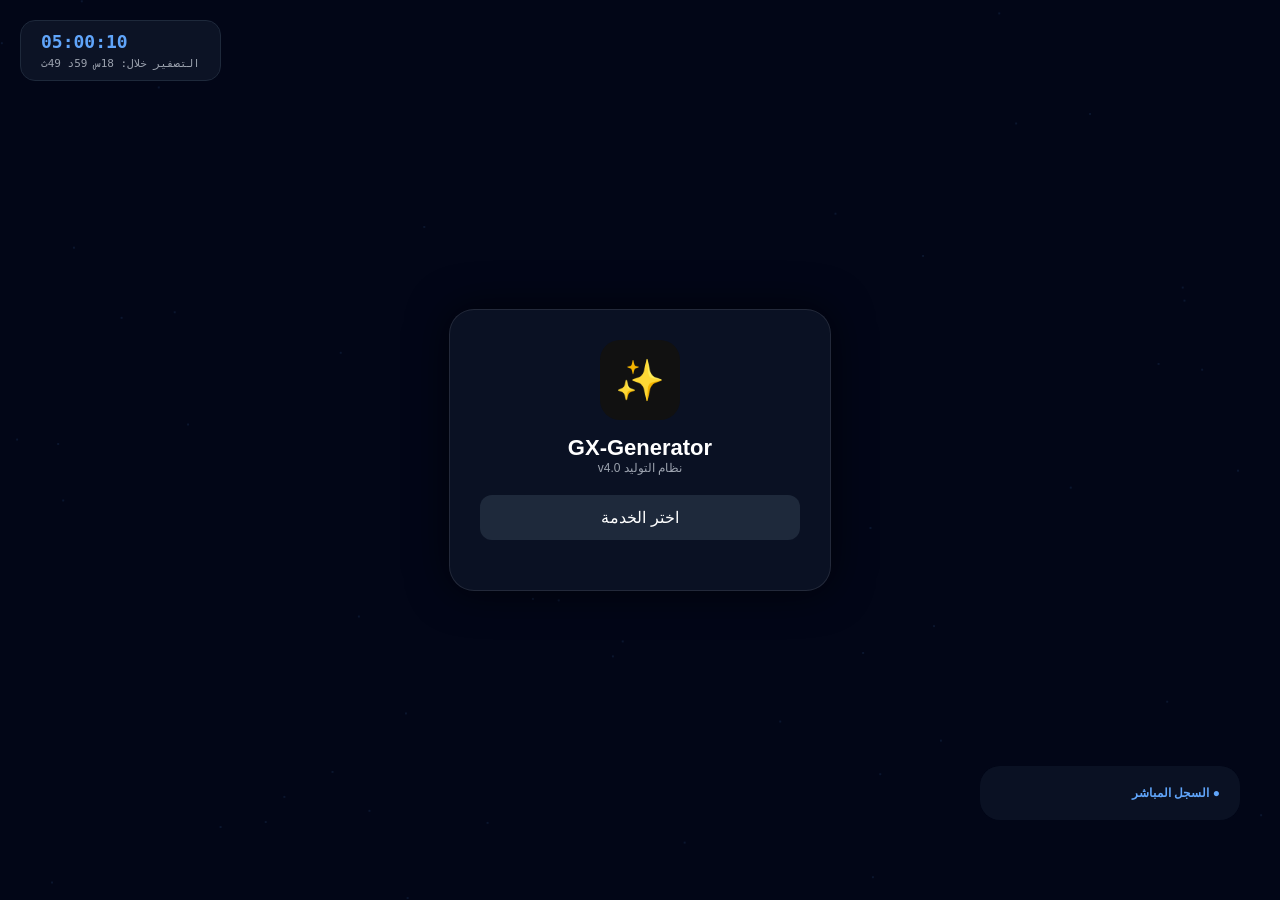
==== index.html @ bfc98afa "Add files via upload" ====
<!DOCTYPE html>
<html lang="ar" dir="rtl">
<head>
<meta charset="UTF-8">
<title>GX-Generator | الرئيسية</title>
<style>
  body{ background:#020617; font-family: Arial, sans-serif; color:white; margin:0; overflow:hidden; display:flex; align-items:center; justify-content:center; height:100vh; position:relative; }
  #bg{ position:fixed; top:0; left:0; width:100%; height:100%; z-index:-1; }
  
  .clock-container { position: absolute; top: 20px; left: 20px; background: rgba(15,23,42,0.8); padding: 10px 20px; border-radius: 15px; border: 1px solid #1e293b; text-align: left; z-index: 10; font-family: monospace; }
  #liveClock { font-size: 18px; color: #60a5fa; font-weight: bold; }
  #resetTimer { font-size: 11px; color: #9ca3af; margin-top: 5px; }

  .card{ width:320px; background:rgba(15,23,42,0.7); backdrop-filter:blur(15px); border-radius:25px; padding:30px; text-align:center; box-shadow:0 0 40px rgba(0,0,0,0.6); z-index:1; border: 1px solid rgba(255,255,255,0.1); }
  .logo{ width:80px; height:80px; background:#111; border-radius:20px; display:flex; align-items:center; justify-content:center; margin:auto; font-size:40px; }
  .title{ font-size:22px; margin-top:15px; font-weight:bold; }
  .subtitle{ font-size:12px; color:#9ca3af; margin-bottom:20px; }
  
  .select{ background:#1e293b; padding:12px; border-radius:12px; margin-bottom:20px; cursor:pointer; transition:0.3s; border: 1px solid transparent; }
  .select:hover{ background:#374151; border-color: #60a5fa; }
  
  .grid{ display:none; grid-template-columns:repeat(4,1fr); gap:10px; margin-top:10px; }
  .grid.show{ display:grid; }
  
  .service{ background:#0f172a; padding:10px; border-radius:10px; cursor:pointer; transition:0.3s; display:flex; flex-direction:column; align-items:center; position: relative; }
  .service img{ width:32px; height:32px; object-fit: contain; }
  .service:hover{ transform:scale(1.1); background:#1e293b; box-shadow:0 0 15px #60a5fa; }
  
  .remaining{ font-size:9px; color:#60a5fa; margin-top:4px; font-weight: bold; }
  .loader{ border:3px solid #1e293b; border-top:3px solid #60a5fa; border-radius:50%; width:16px; height:16px; animation: spin 0.8s linear infinite; margin-top:5px; }
  @keyframes spin{ 100% {transform: rotate(360deg);} }

  .activity{ position:absolute; right:40px; bottom:80px; background:rgba(15,23,42,0.7); backdrop-filter:blur(10px); border-radius:20px; padding:20px; width:220px; z-index:1; }
  .log{ background:#0f172a; padding:8px; border-radius:10px; margin-bottom:8px; font-size:11px; opacity:0; transform:translateX(20px); transition:0.4s; text-align: right; }
  .log.show{ opacity:1; transform:translateX(0); }
  
  #claimBtn { display: none; width: 100%; background: linear-gradient(90deg, #10b981, #059669); color: white; border: none; padding: 12px; border-radius: 12px; cursor: pointer; font-weight: bold; margin-top: 15px; transition: 0.3s; }
</style>
</head>
<body>

<div class="clock-container">
    <div id="liveClock">00:00:00</div>
    <div id="resetTimer">التصفير خلال: --:--:--</div>
</div>

<canvas id="bg"></canvas>

<div class="card">
  <div class="logo">✨</div>
  <div class="title">GX-Generator</div>
  <div class="subtitle">نظام التوليد v4.0</div>
  <div class="select" onclick="toggleServices()">اختر الخدمة</div>
  <div class="grid" id="services">
    <div class="service" data-name="Netflix" onclick="useService(this)"><img src="pic/icons-netflix.png"></div>
    <div class="service" data-name="Spotify" onclick="useService(this)"><img src="pic/icons-spotify.png"></div>
    <div class="service" data-name="Steam" onclick="useService(this)"><img src="pic/icons-steam.png"></div>
    <div class="service" data-name="Xbox" onclick="useService(this)"><img src="pic/icons-Xbox.png"></div>
    <div class="service" data-name="Roblox" onclick="useService(this)"><img src="pic/icons-roblox.png"></div>
    <div class="service" data-name="Minecraft" onclick="useService(this)"><img src="pic/icons-minecraft.png"></div>
    <div class="service" data-name="Epic" onclick="useService(this)"><img src="pic/icons-Epic.png"></div>
    <div class="service" data-name="Amazon" onclick="useService(this)"><img src="pic/icons-Amazon.png"></div>
    <div class="service" data-name="Crunchyroll" onclick="useService(this)"><img src="pic/icons-Crunchyroll.png"></div>
    <div class="service" data-name="fortnite" onclick="useService(this)"><img src="pic/icons-fortnite.png"></div>
    <div class="service" data-name="hotmail" onclick="useService(this)"><img src="pic/icons-hotmail.png"></div>
    <div class="service" data-name="Random" onclick="useService(this)"><img src="pic/icons-random.png"></div>
  </div>
</div>

<div class="activity">
  <h4 style="margin:0; font-size:12px; color:#60a5fa;">● السجل المباشر</h4>
  <div id="logContainer"></div>
  <button id="claimBtn" onclick="window.location.href='task.html'">🎁 استلام الحسابات (CLAIM)</button>
</div>

<script>
const DAILY_LIMIT = 2;

function updateClock() {
    const now = new Date();
    document.getElementById('liveClock').innerText = now.toLocaleTimeString('en-GB');
    const midnight = new Date(now.getFullYear(), now.getMonth(), now.getDate() + 1, 0, 0, 0);
    const diff = midnight - now;
    const h = Math.floor(diff / 3600000);
    const m = Math.floor((diff % 3600000) / 60000);
    const s = Math.floor((diff % 60000) / 1000);
    document.getElementById('resetTimer').innerText = `التصفير خلال: ${h}س ${m}د ${s}ث`;
}
setInterval(updateClock, 1000);

function useService(el) {
    const name = el.dataset.name;
    const now = new Date();
    const startOfToday = new Date(now.getFullYear(), now.getMonth(), now.getDate()).getTime();
    
    let usage = JSON.parse(localStorage.getItem('gx_usage') || '{}');

    // تصفير الجلسة في يوم جديد
    if (!usage.timestamp || usage.timestamp < startOfToday) {
        usage = { timestamp: now.getTime(), count: 0, services: [] };
    }

    if (usage.count >= DAILY_LIMIT) {
        alert("⚠️ وصلت للحد اليومي! سيتم التصفير تلقائياً عند منتصف الليل.");
        return;
    }

    const loader = document.createElement('div');
    loader.className = 'loader';
    el.appendChild(loader);

    setTimeout(() => {
        loader.remove();
        usage.count++;
        usage.services.push(name);
        usage.timestamp = now.getTime();
        localStorage.setItem('gx_usage', JSON.stringify(usage));
        addLog(`تم تجهيز ${name}..`);
        updateUI();
        document.getElementById('claimBtn').style.display = 'block';
    }, 1000);
}

function updateUI() {
    const now = new Date();
    const startOfToday = new Date(now.getFullYear(), now.getMonth(), now.getDate()).getTime();
    let usage = JSON.parse(localStorage.getItem('gx_usage') || '{}');
    let currentCount = (!usage.timestamp || usage.timestamp < startOfToday) ? 0 : (usage.count || 0);
    const rem = DAILY_LIMIT - currentCount;

    document.querySelectorAll('.service').forEach(el => {
        el.querySelector('.remaining')?.remove();
        const s = document.createElement('span'); s.className='remaining';
        s.innerText = rem > 0 ? `${rem} متبقي` : `مغلق`;
        el.appendChild(s);
    });
}

function toggleServices(){ document.getElementById("services").classList.toggle("show"); }
function addLog(t){
    const c = document.getElementById('logContainer');
    const l = document.createElement('div'); l.className='log'; l.innerText=t;
    c.prepend(l); setTimeout(()=>l.classList.add('show'), 50);
    if(c.children.length > 4) c.lastChild.remove();
}


// خلفية بسيطة
const canvas = document.getElementById('bg');
const ctx = canvas.getContext('2d');
window.onresize = () => { canvas.width = window.innerWidth; canvas.height = window.innerHeight; };
window.onresize();
function anim(){
    ctx.clearRect(0,0,canvas.width,canvas.height);
    ctx.fillStyle="rgba(96,165,250,0.1)";
    for(let i=0; i<50; i++) ctx.fillRect(Math.random()*canvas.width, Math.random()*canvas.height, 2, 2);
    requestAnimationFrame(anim);
}
anim(); updateUI();
</script>
</body>
</html>
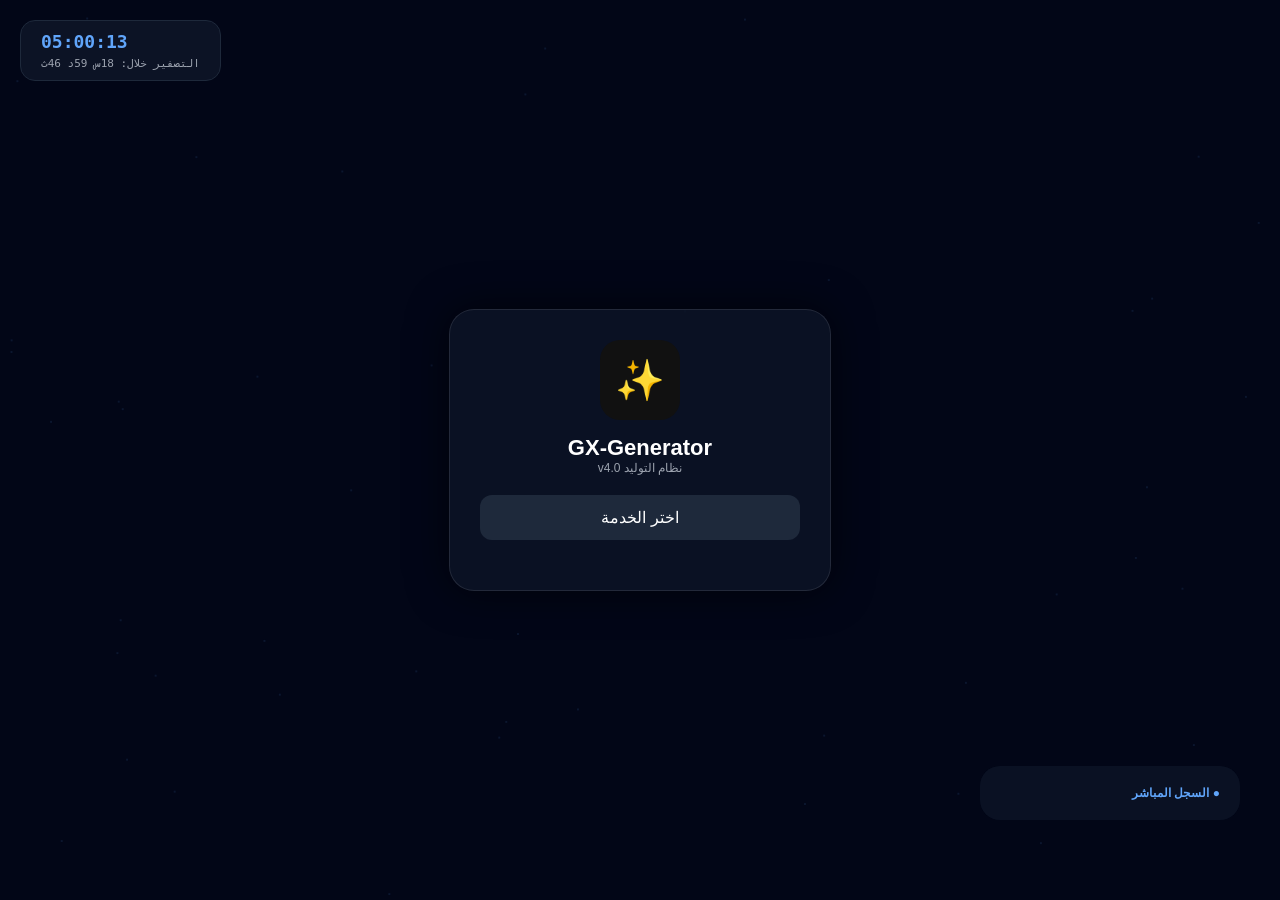
==== commit a87430be: "Update index.html" ====
--- a/index.html
+++ b/index.html
@@ -54,12 +54,12 @@
   <div class="grid" id="services">
     <div class="service" data-name="Netflix" onclick="useService(this)"><img src="pic/icons-netflix.png"></div>
     <div class="service" data-name="Spotify" onclick="useService(this)"><img src="pic/icons-spotify.png"></div>
-    <div class="service" data-name="Steam" onclick="useService(this)"><img src="pic/icons-steam.png"></div>
+    <div class="service" data-name="Steam" onclick="useService(this)"><img src="pic/icons-Steam.png"></div>
     <div class="service" data-name="Xbox" onclick="useService(this)"><img src="pic/icons-Xbox.png"></div>
     <div class="service" data-name="Roblox" onclick="useService(this)"><img src="pic/icons-roblox.png"></div>
     <div class="service" data-name="Minecraft" onclick="useService(this)"><img src="pic/icons-minecraft.png"></div>
-    <div class="service" data-name="Epic" onclick="useService(this)"><img src="pic/icons-Epic.png"></div>
-    <div class="service" data-name="Amazon" onclick="useService(this)"><img src="pic/icons-Amazon.png"></div>
+    <div class="service" data-name="Epic" onclick="useService(this)"><img src="pic/icons-epic.png"></div>
+    <div class="service" data-name="Amazon" onclick="useService(this)"><img src="pic/icons-amazon.png"></div>
     <div class="service" data-name="Crunchyroll" onclick="useService(this)"><img src="pic/icons-Crunchyroll.png"></div>
     <div class="service" data-name="fortnite" onclick="useService(this)"><img src="pic/icons-fortnite.png"></div>
     <div class="service" data-name="hotmail" onclick="useService(this)"><img src="pic/icons-hotmail.png"></div>
@@ -159,4 +159,5 @@
 anim(); updateUI();
 </script>
 </body>
-</html>+
+</html>
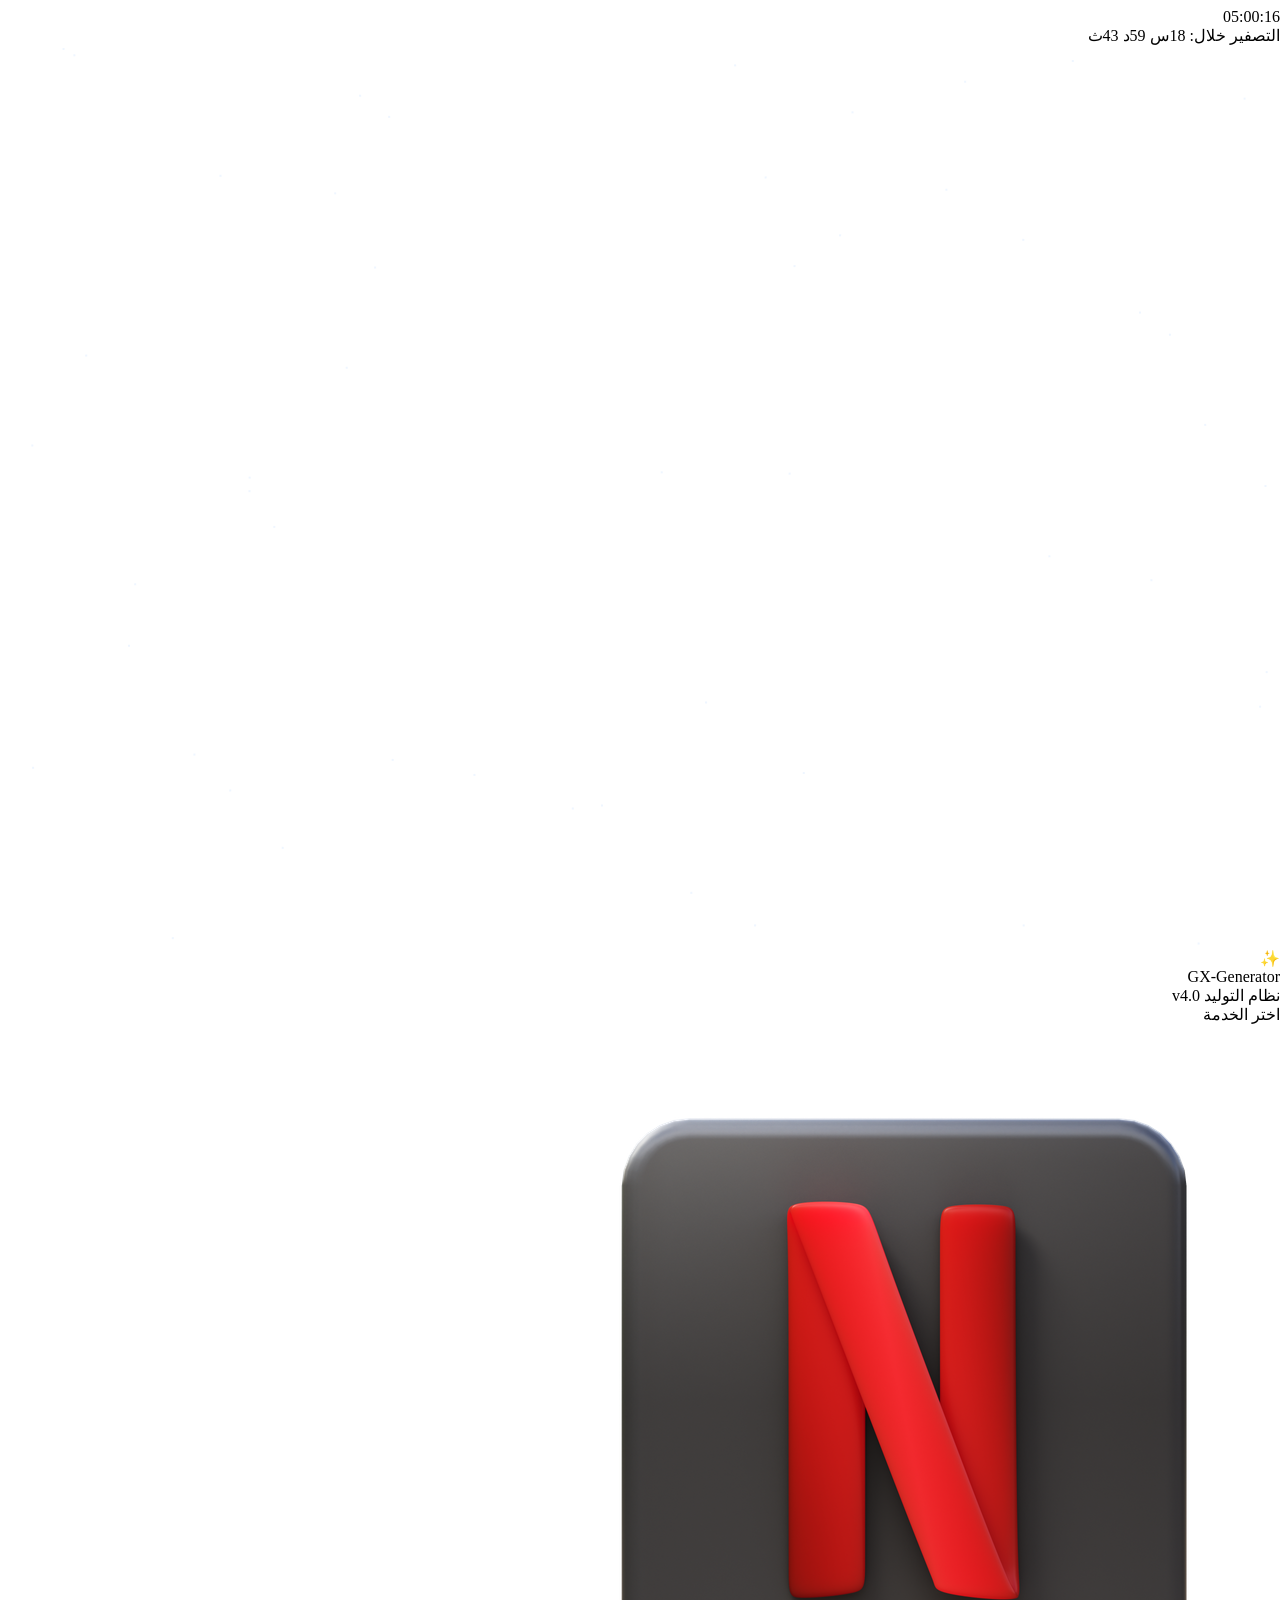
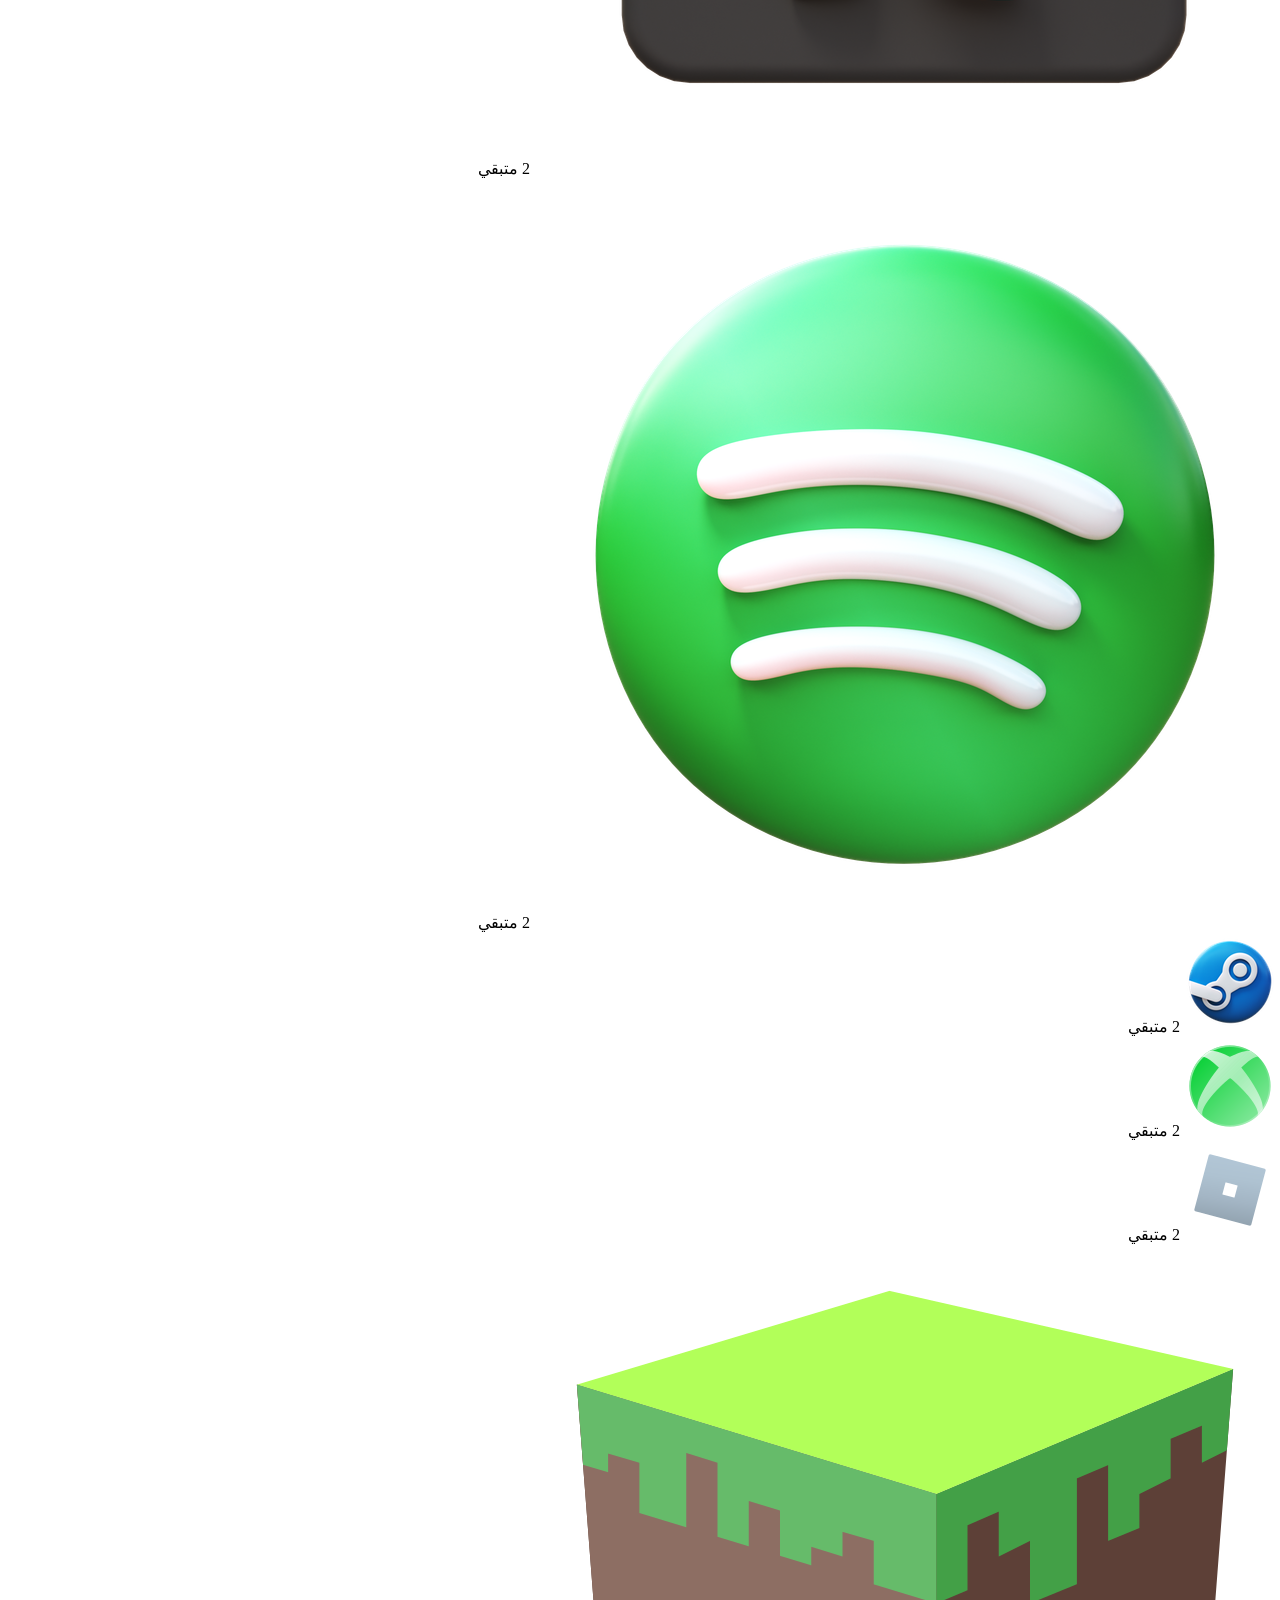
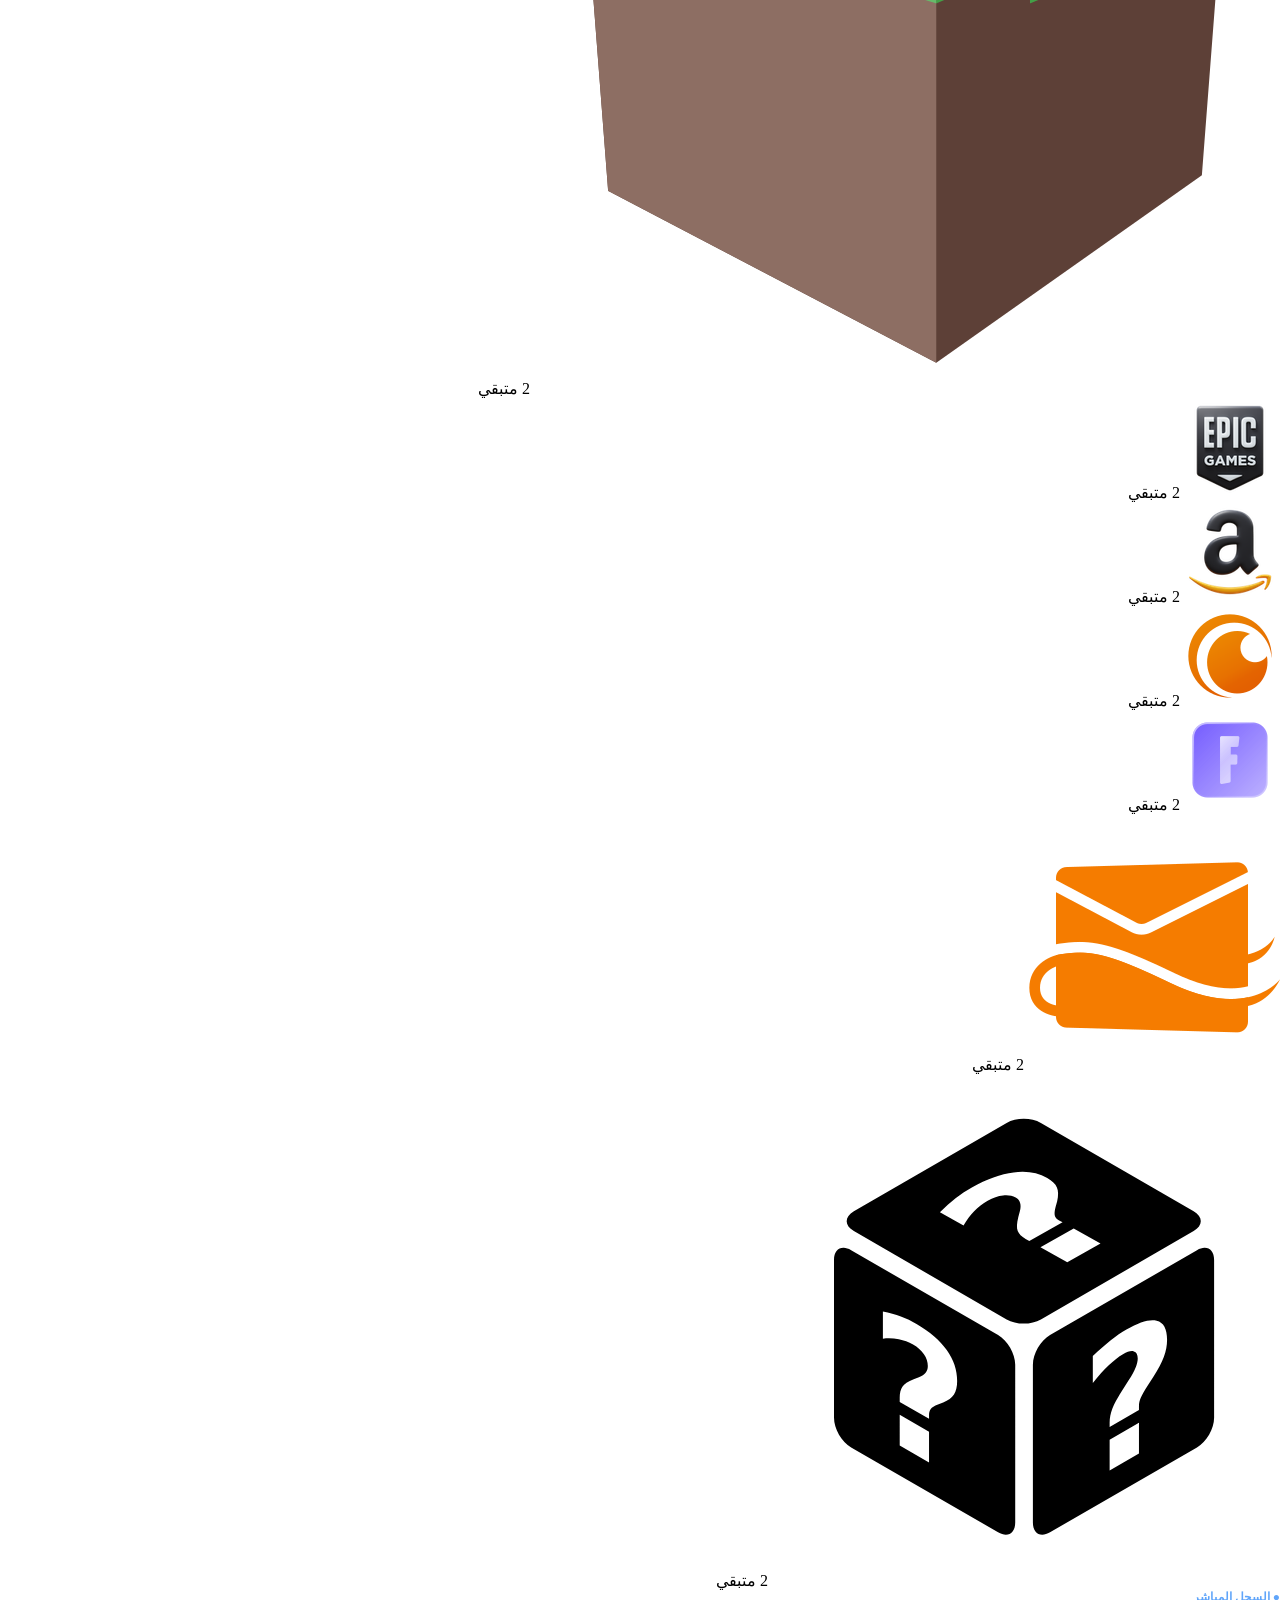
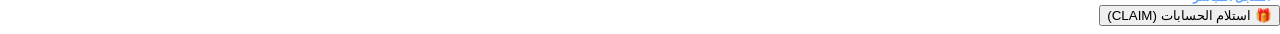
==== commit d317a88b: "Update index.html" ====
--- a/index.html
+++ b/index.html
@@ -3,39 +3,7 @@
 <head>
 <meta charset="UTF-8">
 <title>GX-Generator | الرئيسية</title>
-<style>
-  body{ background:#020617; font-family: Arial, sans-serif; color:white; margin:0; overflow:hidden; display:flex; align-items:center; justify-content:center; height:100vh; position:relative; }
-  #bg{ position:fixed; top:0; left:0; width:100%; height:100%; z-index:-1; }
-  
-  .clock-container { position: absolute; top: 20px; left: 20px; background: rgba(15,23,42,0.8); padding: 10px 20px; border-radius: 15px; border: 1px solid #1e293b; text-align: left; z-index: 10; font-family: monospace; }
-  #liveClock { font-size: 18px; color: #60a5fa; font-weight: bold; }
-  #resetTimer { font-size: 11px; color: #9ca3af; margin-top: 5px; }
-
-  .card{ width:320px; background:rgba(15,23,42,0.7); backdrop-filter:blur(15px); border-radius:25px; padding:30px; text-align:center; box-shadow:0 0 40px rgba(0,0,0,0.6); z-index:1; border: 1px solid rgba(255,255,255,0.1); }
-  .logo{ width:80px; height:80px; background:#111; border-radius:20px; display:flex; align-items:center; justify-content:center; margin:auto; font-size:40px; }
-  .title{ font-size:22px; margin-top:15px; font-weight:bold; }
-  .subtitle{ font-size:12px; color:#9ca3af; margin-bottom:20px; }
-  
-  .select{ background:#1e293b; padding:12px; border-radius:12px; margin-bottom:20px; cursor:pointer; transition:0.3s; border: 1px solid transparent; }
-  .select:hover{ background:#374151; border-color: #60a5fa; }
-  
-  .grid{ display:none; grid-template-columns:repeat(4,1fr); gap:10px; margin-top:10px; }
-  .grid.show{ display:grid; }
-  
-  .service{ background:#0f172a; padding:10px; border-radius:10px; cursor:pointer; transition:0.3s; display:flex; flex-direction:column; align-items:center; position: relative; }
-  .service img{ width:32px; height:32px; object-fit: contain; }
-  .service:hover{ transform:scale(1.1); background:#1e293b; box-shadow:0 0 15px #60a5fa; }
-  
-  .remaining{ font-size:9px; color:#60a5fa; margin-top:4px; font-weight: bold; }
-  .loader{ border:3px solid #1e293b; border-top:3px solid #60a5fa; border-radius:50%; width:16px; height:16px; animation: spin 0.8s linear infinite; margin-top:5px; }
-  @keyframes spin{ 100% {transform: rotate(360deg);} }
-
-  .activity{ position:absolute; right:40px; bottom:80px; background:rgba(15,23,42,0.7); backdrop-filter:blur(10px); border-radius:20px; padding:20px; width:220px; z-index:1; }
-  .log{ background:#0f172a; padding:8px; border-radius:10px; margin-bottom:8px; font-size:11px; opacity:0; transform:translateX(20px); transition:0.4s; text-align: right; }
-  .log.show{ opacity:1; transform:translateX(0); }
-  
-  #claimBtn { display: none; width: 100%; background: linear-gradient(90deg, #10b981, #059669); color: white; border: none; padding: 12px; border-radius: 12px; cursor: pointer; font-weight: bold; margin-top: 15px; transition: 0.3s; }
-</style>
+<link rel="stylesheet" href="style.css">
 </head>
 <body>
 
@@ -159,5 +127,4 @@
 anim(); updateUI();
 </script>
 </body>
-
 </html>
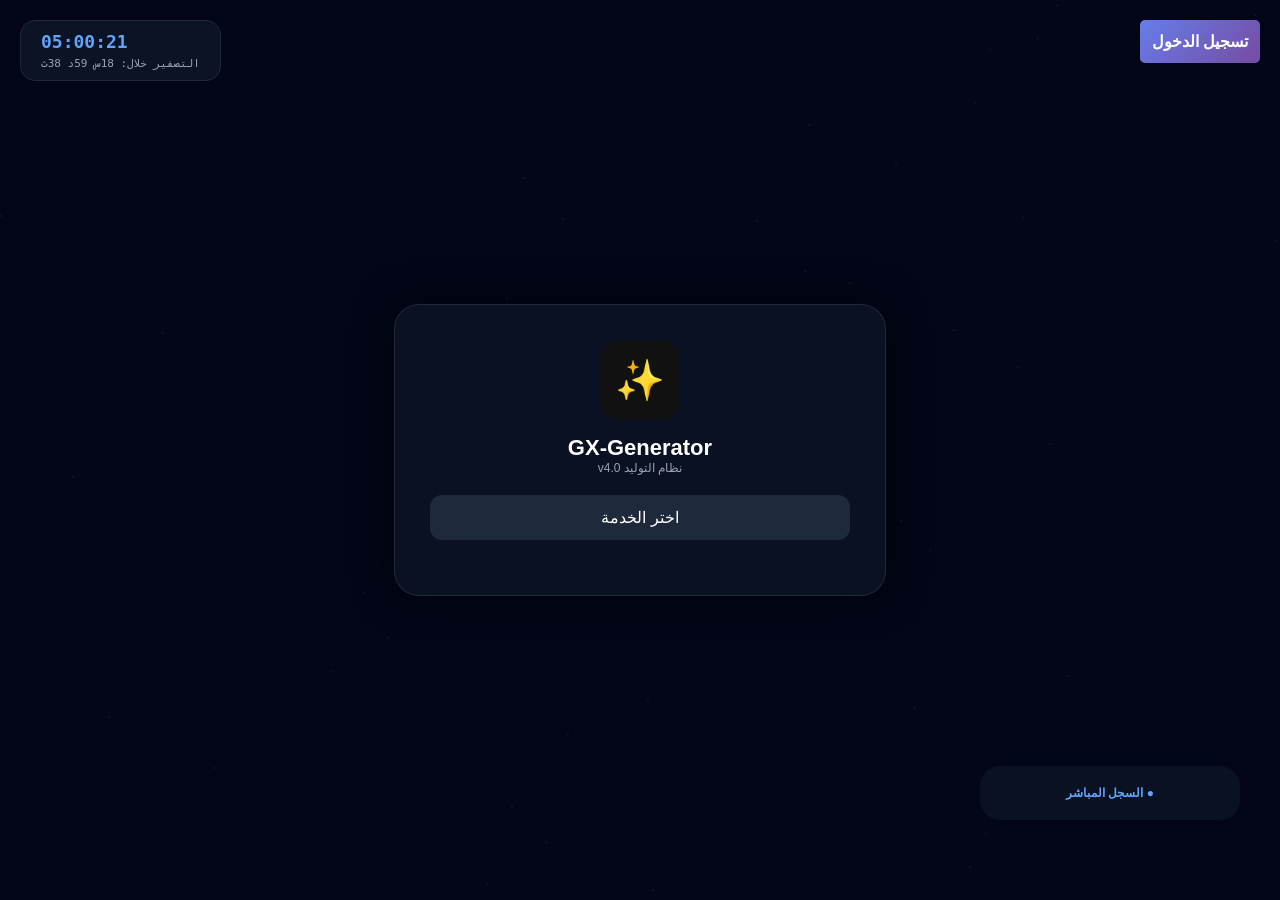
==== commit 1a24a317: "Add files via upload" ====
--- a/index.html
+++ b/index.html
@@ -10,6 +10,9 @@
 <div class="clock-container">
     <div id="liveClock">00:00:00</div>
     <div id="resetTimer">التصفير خلال: --:--:--</div>
+</div>
+<div class="loginBtn">
+    <button id="loginBtn" onclick="window.location.href='login.html'">تسجيل الدخول</button>
 </div>
 
 <canvas id="bg"></canvas>
@@ -127,4 +130,4 @@
 anim(); updateUI();
 </script>
 </body>
-</html>
+</html>
--- a/style.css
+++ b/style.css
@@ -0,0 +1,373 @@
+/* ===== الصفحة العامة ===== */
+body{
+  background:#020617;
+  font-family:Arial, sans-serif;
+  color:white;
+  margin:0;
+  overflow:hidden;
+  display:flex;
+  align-items:center;
+  justify-content:center;
+  height:100vh;
+  position:relative;
+  text-align:center;
+}
+
+/* ===== الخلفية ===== */
+#bg{
+  position:fixed;
+  top:0;
+  left:0;
+  width:100%;
+  height:100%;
+  z-index:-1;
+}
+
+/* ===== الساعة ===== */
+.clock-container{
+  position:absolute;
+  top:20px;
+  left:20px;
+  background:rgba(15,23,42,0.8);
+  padding:10px 20px;
+  border-radius:15px;
+  border:1px solid #1e293b;
+  text-align:left;
+  z-index:10;
+  font-family:monospace;
+}
+
+#liveClock{
+  font-size:18px;
+  color:#60a5fa;
+  font-weight:bold;
+}
+
+#resetTimer{
+  font-size:11px;
+  color:#9ca3af;
+  margin-top:5px;
+}
+
+/* ===== البطاقة ===== */
+.card{
+  width:90%;
+  max-width:420px;
+  background:rgba(15,23,42,0.7);
+  backdrop-filter:blur(15px);
+  border-radius:25px;
+  padding:35px;
+  text-align:center;
+  box-shadow:0 0 40px rgba(0,0,0,0.6);
+  border:1px solid rgba(255,255,255,0.1);
+}
+
+.logo{
+  width:80px;
+  height:80px;
+  background:#111;
+  border-radius:20px;
+  display:flex;
+  align-items:center;
+  justify-content:center;
+  margin:auto;
+  font-size:40px;
+}
+
+.title{
+  font-size:22px;
+  margin-top:15px;
+  font-weight:bold;
+}
+
+.subtitle{
+  font-size:12px;
+  color:#9ca3af;
+  margin-bottom:20px;
+}
+
+/* ===== اختيار الخدمة ===== */
+.select{
+  background:#1e293b;
+  padding:12px;
+  border-radius:12px;
+  margin-bottom:20px;
+  cursor:pointer;
+  transition:0.3s;
+  border:1px solid transparent;
+}
+
+.select:hover{
+  background:#374151;
+  border-color:#60a5fa;
+}
+
+/* ===== شبكة الخدمات ===== */
+.grid{
+  display:none;
+  grid-template-columns:repeat(4,1fr);
+  gap:10px;
+  margin-top:10px;
+}
+
+.grid.show{
+  display:grid;
+}
+
+.service{
+  background:#0f172a;
+  padding:10px;
+  border-radius:10px;
+  cursor:pointer;
+  transition:0.3s;
+  display:flex;
+  flex-direction:column;
+  align-items:center;
+  position:relative;
+}
+
+.service img{
+  width:32px;
+  height:32px;
+  object-fit:contain;
+}
+
+.service:hover{
+  transform:scale(1.1);
+  background:#1e293b;
+  box-shadow:0 0 15px #60a5fa;
+}
+
+.remaining{
+  font-size:9px;
+  color:#60a5fa;
+  margin-top:4px;
+  font-weight:bold;
+}
+
+/* ===== Loader ===== */
+.loader{
+  border:3px solid #1e293b;
+  border-top:3px solid #60a5fa;
+  border-radius:50%;
+  width:16px;
+  height:16px;
+  animation:spin 0.8s linear infinite;
+  margin-top:5px;
+}
+
+@keyframes spin{
+  100%{transform:rotate(360deg);}
+}
+
+/* ===== النشاط ===== */
+.activity{
+  position:absolute;
+  right:40px;
+  bottom:80px;
+  background:rgba(15,23,42,0.7);
+  backdrop-filter:blur(10px);
+  border-radius:20px;
+  padding:20px;
+  width:220px;
+  z-index:1;
+}
+
+.log{
+  background:#0f172a;
+  padding:8px;
+  border-radius:10px;
+  margin-bottom:8px;
+  font-size:11px;
+  opacity:0;
+  transform:translateX(20px);
+  transition:0.4s;
+  text-align:right;
+}
+
+.log.show{
+  opacity:1;
+  transform:translateX(0);
+}
+
+/* ===== زر المطالبة ===== */
+#claimBtn{
+  display:none;
+  width:100%;
+  background:linear-gradient(90deg,#10b981,#059669);
+  color:white;
+  border:none;
+  padding:12px;
+  border-radius:12px;
+  cursor:pointer;
+  font-weight:bold;
+  margin-top:15px;
+  transition:0.3s;
+}
+
+/* ===== صفحة الفيديو ===== */
+.container{
+  background:rgba(15,23,42,0.9);
+  padding:40px;
+  border-radius:25px;
+  border:1px solid #1e293b;
+  width:90%;
+  max-width:550px;
+  box-shadow:0 0 40px rgba(0,0,0,0.7);
+}
+
+h2{
+  color:#60a5fa;
+  margin-bottom:10px;
+}
+
+.video-wrapper{
+  position:relative;
+  width:100%;
+  margin:20px 0;
+  border-radius:15px;
+  overflow:hidden;
+  border:2px solid #1e293b;
+}
+
+video{
+  width:100%;
+  display:block;
+  background:black;
+}
+
+.mute-toggle{
+  position:absolute;
+  top:15px;
+  right:15px;
+  background:rgba(0,0,0,0.8);
+  color:white;
+  border:1px solid #60a5fa;
+  padding:8px 15px;
+  border-radius:50px;
+  cursor:pointer;
+  z-index:10;
+  font-size:11px;
+}
+
+/* ===== الإدخال ===== */
+.input-group{
+  display:none;
+  animation:fadeIn 0.8s ease;
+}
+
+@keyframes fadeIn{
+  from{opacity:0; transform:translateY(10px);}
+  to{opacity:1; transform:translateY(0);}
+}
+
+input{
+  width:80%;
+  padding:12px;
+  border-radius:10px;
+  border:1px solid #334155;
+  background:#0f172a;
+  color:white;
+  margin-bottom:15px;
+  text-align:center;
+}
+
+button {
+  width: 100%;
+  padding: 12px;
+  background: linear-gradient(135deg, #667eea 0%, #764ba2 100%);
+  color: white;
+  border: none;
+  border-radius: 5px;
+  font-size: 16px;
+  font-weight: 600;
+  cursor: pointer;
+  transition: transform 0.2s, box-shadow 0.2s;
+}
+button:hover {
+            transform: translateY(-2px);
+            box-shadow: 0 5px 15px rgba(102, 126, 234, 0.4);
+        }
+        
+        button:active {
+            transform: translateY(0);
+        }
+.links {
+            text-align: center;
+            margin-top: 20px;
+        }
+        
+        .links a {
+            color: #6ddbdf;
+            text-decoration: none;
+            font-size: 17px;
+            margin: 0 10px;
+            transition: color 0.3s;
+        }
+        
+        .links a:hover {
+            color: #3fa3f5;
+            text-decoration: underline;
+        }
+
+.message {
+            margin-top: 15px;
+            padding: 12px;
+            border-radius: 5px;
+            text-align: center;
+            font-size: 14px;
+            display: none;
+        }
+        
+        .message.success {
+            background-color: #d4edda;
+            color: #155724;
+            border: 1px solid #c3e6cb;
+            display: block;
+        }
+        
+        .message.error {
+            background-color: #f8d7da;
+            color: #721c24;
+            border: 1px solid #f5c6cb;
+            display: block;
+        }
+
+/* ===== صندوق النتائج ===== */
+#resultsBox{
+  margin-top:20px;
+  padding:15px;
+  background:#020617;
+  border:1px dashed #10b981;
+  border-radius:10px;
+  display:none;
+  color:#10b981;
+  text-align:right;
+  white-space:pre-line;
+  font-family:monospace;
+  font-size:13px;
+}
+.rememberMe {
+  font-size: 20px;
+  color: #9ca3af;
+  display: flex;
+  align-items: last baseline;
+  justify-content: center;
+  margin-bottom: 10px;
+}
+.rememberMe label input{
+  color: #9ca3af;
+  font-size: 20px;
+  margin-left: 5px;
+}
+
+.error{
+color:red;
+margin-top:10px;
+margin-bottom:20px;
+}
+.loginBtn{
+  position:absolute;
+  top:20px;
+  right:20px;
+}
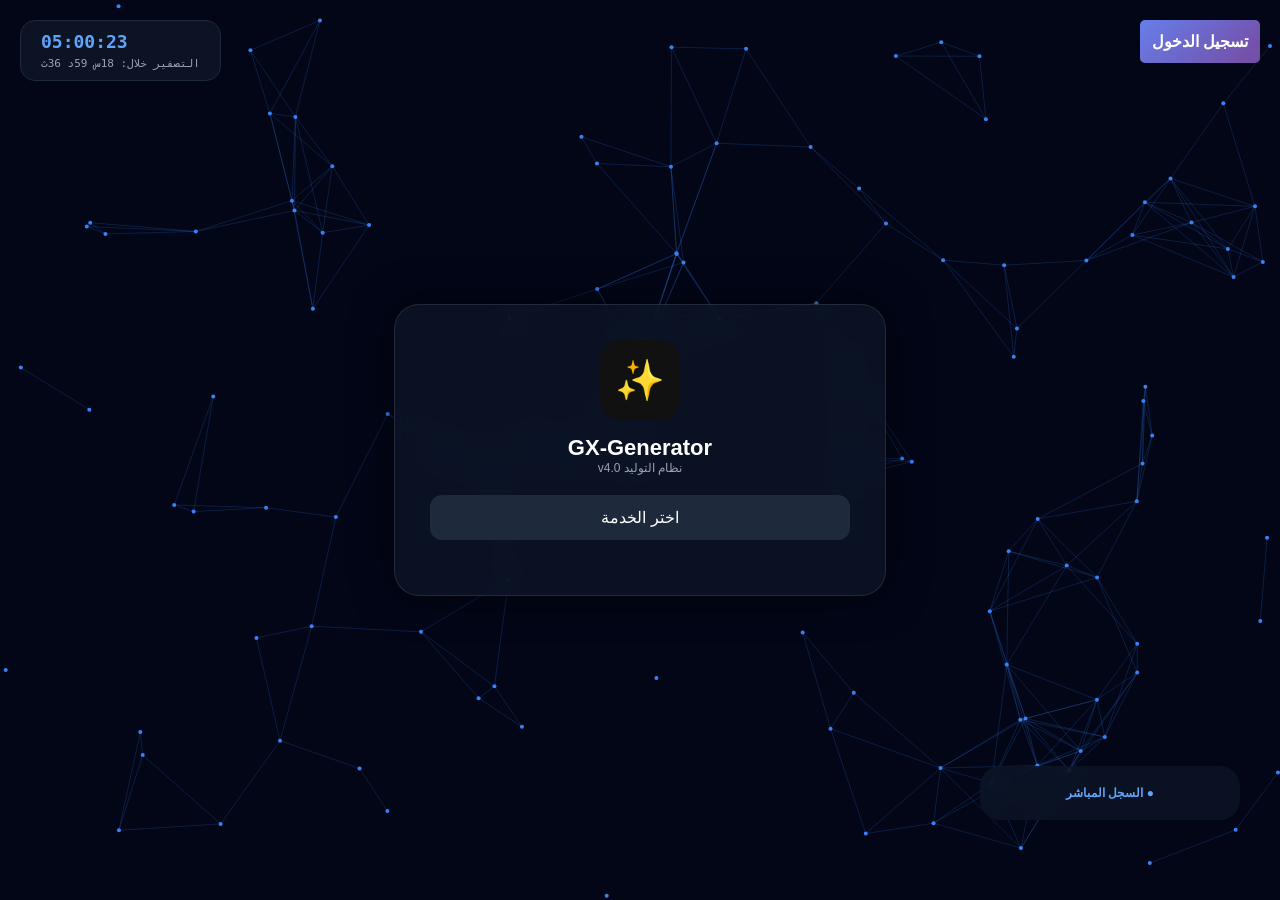
==== commit f8bd55c3: "Add files via upload" ====
--- a/index.html
+++ b/index.html
@@ -117,17 +117,101 @@
 
 
 // خلفية بسيطة
-const canvas = document.getElementById('bg');
-const ctx = canvas.getContext('2d');
-window.onresize = () => { canvas.width = window.innerWidth; canvas.height = window.innerHeight; };
-window.onresize();
-function anim(){
-    ctx.clearRect(0,0,canvas.width,canvas.height);
-    ctx.fillStyle="rgba(96,165,250,0.1)";
-    for(let i=0; i<50; i++) ctx.fillRect(Math.random()*canvas.width, Math.random()*canvas.height, 2, 2);
-    requestAnimationFrame(anim);
-}
-anim(); updateUI();
+const canvas = document.getElementById("bg");
+const ctx = canvas.getContext("2d");
+
+canvas.width = window.innerWidth;
+canvas.height = window.innerHeight;
+
+let mouse = {x:null,y:null};
+
+window.addEventListener("mousemove", e=>{
+  mouse.x = e.x;
+  mouse.y = e.y;
+});
+
+window.addEventListener("resize", ()=>{
+  canvas.width = window.innerWidth;
+  canvas.height = window.innerHeight;
+});
+
+class Particle{
+  constructor(){
+    this.x = Math.random()*canvas.width;
+    this.y = Math.random()*canvas.height;
+    this.vx = (Math.random()-0.5)*1;
+    this.vy = (Math.random()-0.5)*1;
+    this.size = 2;
+  }
+
+  move(){
+    this.x += this.vx;
+    this.y += this.vy;
+
+    if(this.x<0 || this.x>canvas.width) this.vx*=-1;
+    if(this.y<0 || this.y>canvas.height) this.vy*=-1;
+  }
+
+  draw(){
+    ctx.beginPath();
+    ctx.arc(this.x,this.y,this.size,0,Math.PI*2);
+    ctx.fillStyle="#3b82f6";
+    ctx.fill();
+  }
+}
+
+let particles=[];
+for(let i=0;i<120;i++){
+  particles.push(new Particle());
+}
+
+function connect(){
+  for(let a=0;a<particles.length;a++){
+    for(let b=a;b<particles.length;b++){
+      let dx = particles[a].x - particles[b].x;
+      let dy = particles[a].y - particles[b].y;
+      let dist = Math.sqrt(dx*dx + dy*dy);
+
+      if(dist < 120){
+        ctx.strokeStyle="rgba(59,130,246,0.2)";
+        ctx.lineWidth=1;
+        ctx.beginPath();
+        ctx.moveTo(particles[a].x,particles[a].y);
+        ctx.lineTo(particles[b].x,particles[b].y);
+        ctx.stroke();
+      }
+    }
+
+    if(mouse.x){
+      let dx = particles[a].x - mouse.x;
+      let dy = particles[a].y - mouse.y;
+      let dist = Math.sqrt(dx*dx + dy*dy);
+
+      if(dist < 150){
+        ctx.strokeStyle="rgba(59,130,246,0.5)";
+        ctx.beginPath();
+        ctx.moveTo(particles[a].x,particles[a].y);
+        ctx.lineTo(mouse.x,mouse.y);
+        ctx.stroke();
+      }
+    }
+  }
+}
+
+function animate(){
+  ctx.clearRect(0,0,canvas.width,canvas.height);
+
+  particles.forEach(p=>{
+    p.move();
+    p.draw();
+  });
+
+  connect();
+
+  requestAnimationFrame(animate);
+}
+
+animate();
 </script>
 </body>
 </html>
--- a/style.css
+++ b/style.css
@@ -239,7 +239,8 @@
 .mute-toggle{
   position:absolute;
   top:15px;
-  right:15px;
+  right:20px;
+  width:20%;
   background:rgba(0,0,0,0.8);
   color:white;
   border:1px solid #60a5fa;
@@ -370,4 +371,10 @@
   position:absolute;
   top:20px;
   right:20px;
-}+}
+canvas{
+  position:fixed;
+  top:0;
+  left:0;
+  z-index:-1;
+}
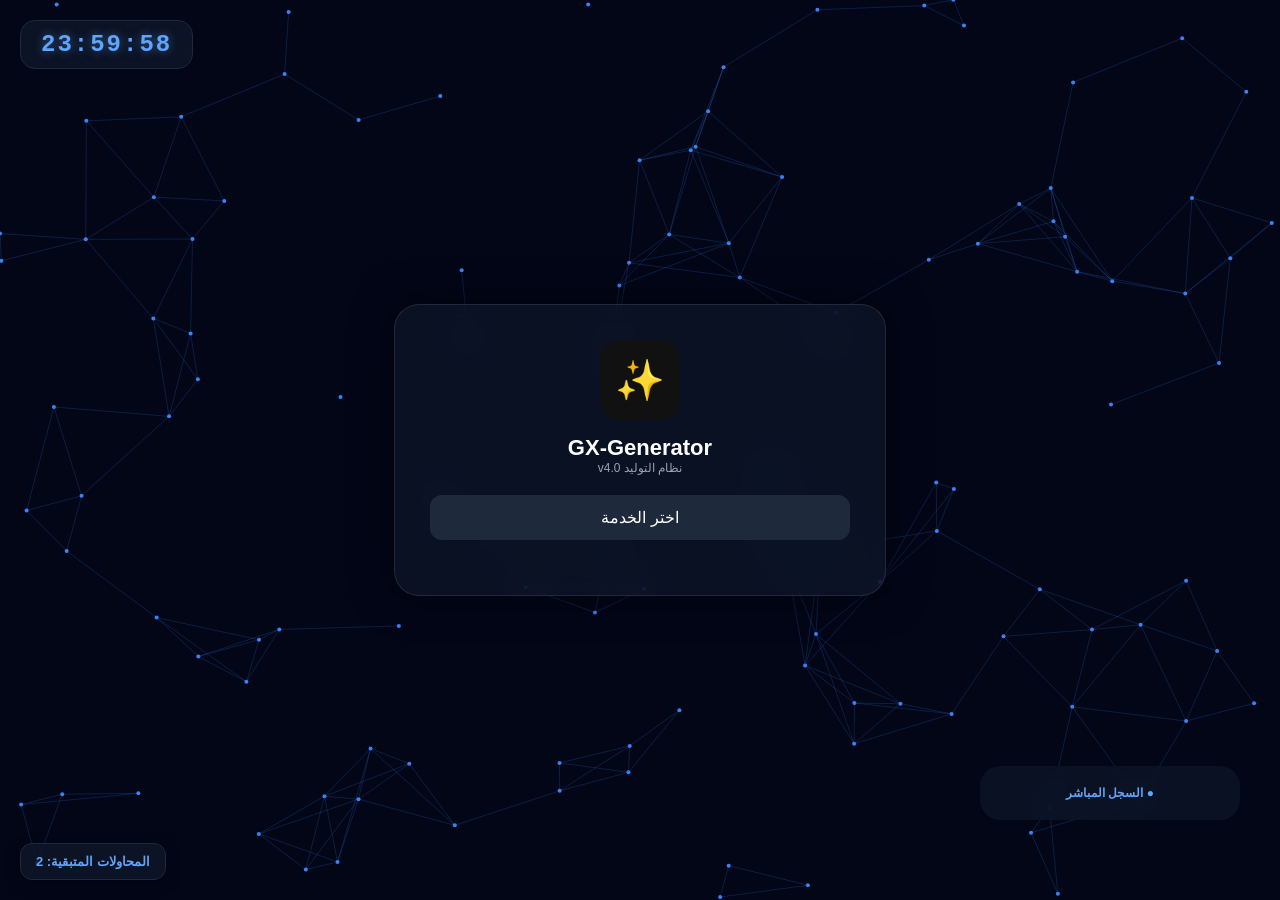
==== commit 7f57f099: "Add files via upload" ====
--- a/index.html
+++ b/index.html
@@ -8,11 +8,7 @@
 <body>
 
 <div class="clock-container">
-    <div id="liveClock">00:00:00</div>
-    <div id="resetTimer">التصفير خلال: --:--:--</div>
-</div>
-<div class="loginBtn">
-    <button id="loginBtn" onclick="window.location.href='login.html'">تسجيل الدخول</button>
+    <div id="resetTimer">00:00:00</div>
 </div>
 
 <canvas id="bg"></canvas>
@@ -44,35 +40,90 @@
   <button id="claimBtn" onclick="window.location.href='task.html'">🎁 استلام الحسابات (CLAIM)</button>
 </div>
 
+<div id="usageTracker" class="usage-tracker">
+    المحاولات المتبقية: <span id="remCount">--</span>
+</div>
+</body>
 <script>
 const DAILY_LIMIT = 2;
-
-function updateClock() {
-    const now = new Date();
-    document.getElementById('liveClock').innerText = now.toLocaleTimeString('en-GB');
-    const midnight = new Date(now.getFullYear(), now.getMonth(), now.getDate() + 1, 0, 0, 0);
-    const diff = midnight - now;
-    const h = Math.floor(diff / 3600000);
-    const m = Math.floor((diff % 3600000) / 60000);
-    const s = Math.floor((diff % 60000) / 1000);
-    document.getElementById('resetTimer').innerText = `التصفير خلال: ${h}س ${m}د ${s}ث`;
-}
-setInterval(updateClock, 1000);
+const RESET_INTERVAL_MS = 24 * 60 * 60 * 1000; // 24 ساعة
+
+function updateUI() {
+    const now = new Date().getTime();
+    let usage = JSON.parse(localStorage.getItem('gx_usage') || '{}');
+    
+    // التحقق مما إذا مر 5 دقائق منذ آخر تصفير
+    if (usage.nextReset && now >= usage.nextReset) {
+        usage = { 
+            nextReset: now + RESET_INTERVAL_MS, 
+            count: 0, 
+            services: [] 
+        };
+        localStorage.setItem('gx_usage', JSON.stringify(usage));
+    } else if (!usage.nextReset) {
+        // إعداد التوقيت لأول مرة
+        usage.nextReset = now + RESET_INTERVAL_MS;
+        localStorage.setItem('gx_usage', JSON.stringify(usage));
+    }
+
+    const currentCount = usage.count || 0;
+    const rem = DAILY_LIMIT - currentCount;
+    const remDisplay = rem > 0 ? rem : 0;
+
+    const remCountEl = document.getElementById('remCount');
+    if(remCountEl) {
+        remCountEl.innerText = remDisplay;
+    }
+}
+
+// الوظيفة الجديدة لحساب الوقت المتبقي حتى منتصف الليل
+function updateResetTimer() {
+    const now = new Date().getTime();
+    let usage = JSON.parse(localStorage.getItem('gx_usage') || '{}');
+    
+    if (!usage.nextReset) return;
+
+    const diff = usage.nextReset - now;
+
+    if (diff <= 0) {
+        updateUI(); // قم بتحديث البيانات فور انتهاء الوقت
+        return;
+    }
+
+    const hours = Math.floor(diff / (1000 * 60 * 60));
+    const minutes = Math.floor((diff % (1000 * 60 * 60)) / (1000 * 60));
+    const seconds = Math.floor((diff % (1000 * 60)) / 1000);
+
+    const display = 
+        String(hours).padStart(2, '0') + ":" +
+        String(minutes).padStart(2, '0') + ":" + 
+        String(seconds).padStart(2, '0');
+
+    document.getElementById('resetTimer').innerText = "" + display;
+}
+
+// تشغيل العداد وتحديث الواجهة عند تحميل الصفحة
+updateUI();
+setInterval(() => {
+    updateUI();
+    updateResetTimer();
+}, 1000);
+updateResetTimer();
+
+
+// --- وظائف الخدمات والقائمة ---
+function toggleServices() {
+    const servicesGrid = document.getElementById("services");
+    if(servicesGrid) servicesGrid.classList.toggle("show");
+}
 
 function useService(el) {
     const name = el.dataset.name;
-    const now = new Date();
-    const startOfToday = new Date(now.getFullYear(), now.getMonth(), now.getDate()).getTime();
-    
+    const now = new Date().getTime();
     let usage = JSON.parse(localStorage.getItem('gx_usage') || '{}');
 
-    // تصفير الجلسة في يوم جديد
-    if (!usage.timestamp || usage.timestamp < startOfToday) {
-        usage = { timestamp: now.getTime(), count: 0, services: [] };
-    }
-
     if (usage.count >= DAILY_LIMIT) {
-        alert("⚠️ وصلت للحد اليومي! سيتم التصفير تلقائياً عند منتصف الليل.");
+        alert("⚠️ وصلت للحد المسموح!.");
         return;
     }
 
@@ -84,39 +135,20 @@
         loader.remove();
         usage.count++;
         usage.services.push(name);
-        usage.timestamp = now.getTime();
         localStorage.setItem('gx_usage', JSON.stringify(usage));
         addLog(`تم تجهيز ${name}..`);
         updateUI();
         document.getElementById('claimBtn').style.display = 'block';
     }, 1000);
 }
-
-function updateUI() {
-    const now = new Date();
-    const startOfToday = new Date(now.getFullYear(), now.getMonth(), now.getDate()).getTime();
-    let usage = JSON.parse(localStorage.getItem('gx_usage') || '{}');
-    let currentCount = (!usage.timestamp || usage.timestamp < startOfToday) ? 0 : (usage.count || 0);
-    const rem = DAILY_LIMIT - currentCount;
-
-    document.querySelectorAll('.service').forEach(el => {
-        el.querySelector('.remaining')?.remove();
-        const s = document.createElement('span'); s.className='remaining';
-        s.innerText = rem > 0 ? `${rem} متبقي` : `مغلق`;
-        el.appendChild(s);
-    });
-}
-
-function toggleServices(){ document.getElementById("services").classList.toggle("show"); }
 function addLog(t){
     const c = document.getElementById('logContainer');
+    if(!c) return;
     const l = document.createElement('div'); l.className='log'; l.innerText=t;
     c.prepend(l); setTimeout(()=>l.classList.add('show'), 50);
     if(c.children.length > 4) c.lastChild.remove();
 }
 
-
-// خلفية بسيطة
 const canvas = document.getElementById("bg");
 const ctx = canvas.getContext("2d");
 
@@ -213,5 +245,4 @@
 
 animate();
 </script>
-</body>
 </html>
--- a/style.css
+++ b/style.css
@@ -35,19 +35,21 @@
   text-align:left;
   z-index:10;
   font-family:monospace;
-}
-
-#liveClock{
-  font-size:18px;
-  color:#60a5fa;
-  font-weight:bold;
-}
-
-#resetTimer{
-  font-size:11px;
-  color:#9ca3af;
-  margin-top:5px;
-}
+  color: aqua;
+  font-size: 20px;
+}
+
+
+
+#resetTimer {
+    font-family: 'Courier New', Courier, monospace; /* خط يشبه الأجهزة الرقمية */
+    font-size: 24px;
+    font-weight: bold;
+    color: #60a5fa; /* اللون الأزرق السماوي كما في الصورة */
+    text-shadow: 0 0 10px rgba(96, 165, 250, 0.5); /* توهج بسيط */
+    letter-spacing: 2px;
+}
+
 
 /* ===== البطاقة ===== */
 .card{
@@ -60,7 +62,18 @@
   text-align:center;
   box-shadow:0 0 40px rgba(0,0,0,0.6);
   border:1px solid rgba(255,255,255,0.1);
-}
+  animation: glow 1.5s infinite alternate;
+}
+
+@keyframes glow{
+  from{
+    box-shadow:0 0 10px #3b82f6;
+  }
+  to{
+    box-shadow:0 0 20px #3b82f6, 0 0 40px #3b82f6;
+  }
+}
+
 
 .logo{
   width:80px;
@@ -378,3 +391,18 @@
   left:0;
   z-index:-1;
 }
+
+.usage-tracker {
+    position: absolute;
+    bottom: 20px;
+    left: 20px;
+    background: rgba(15, 23, 42, 0.8);
+    padding: 10px 15px;
+    border-radius: 12px;
+    border: 1px solid #1e293b;
+    color: #60a5fa;
+    font-size: 13px;
+    font-weight: bold;
+    z-index: 10;
+    box-shadow: 0 4px 15px rgba(0,0,0,0.3);
+}
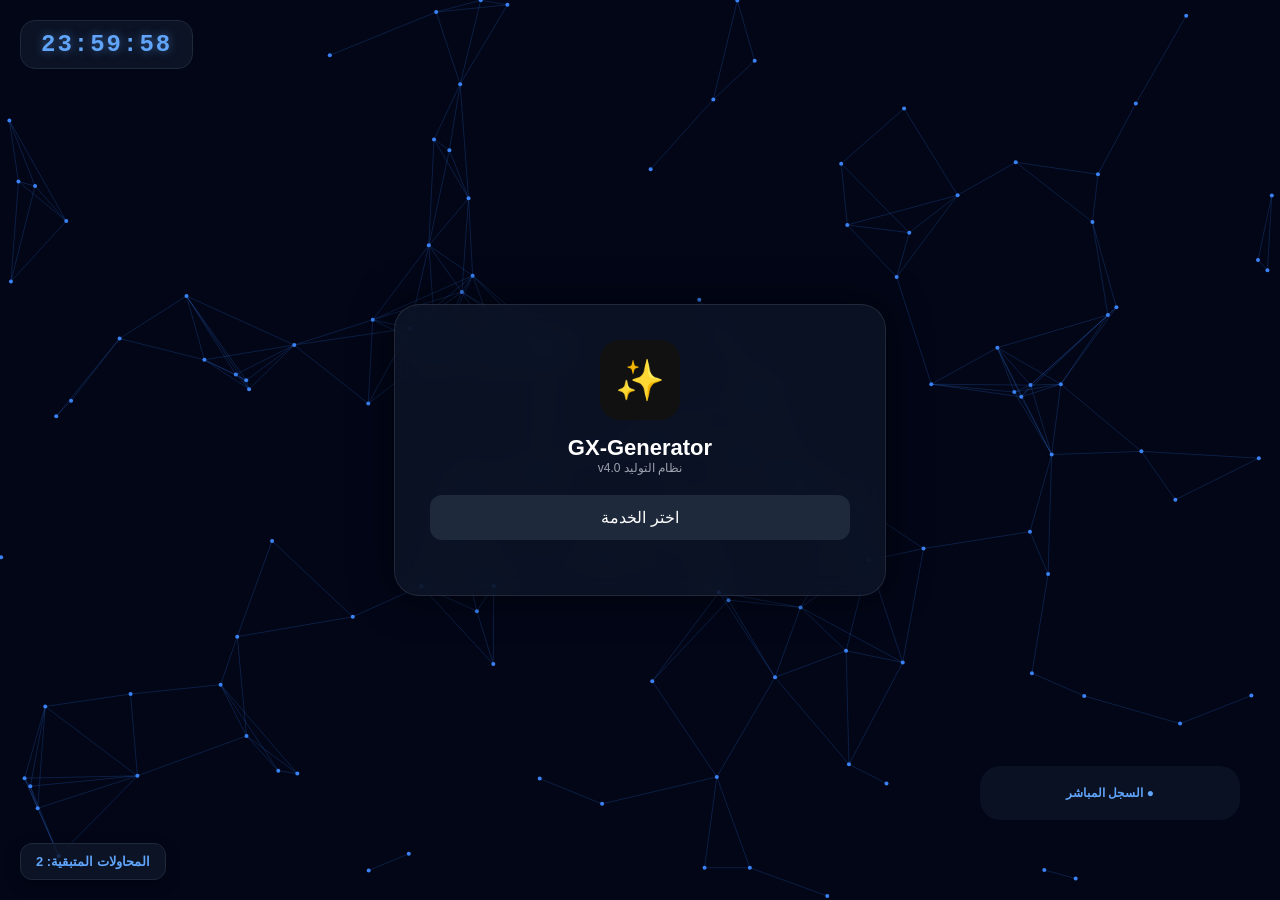
==== commit 62f58049: "Update index.html" ====
--- a/index.html
+++ b/index.html
@@ -4,6 +4,7 @@
 <meta charset="UTF-8">
 <title>GX-Generator | الرئيسية</title>
 <link rel="stylesheet" href="style.css">
+<link rel="icon" type="image/x-icon" href="logo.ico">
 </head>
 <body>
 
@@ -245,4 +246,5 @@
 
 animate();
 </script>
-</html>+
+</html>
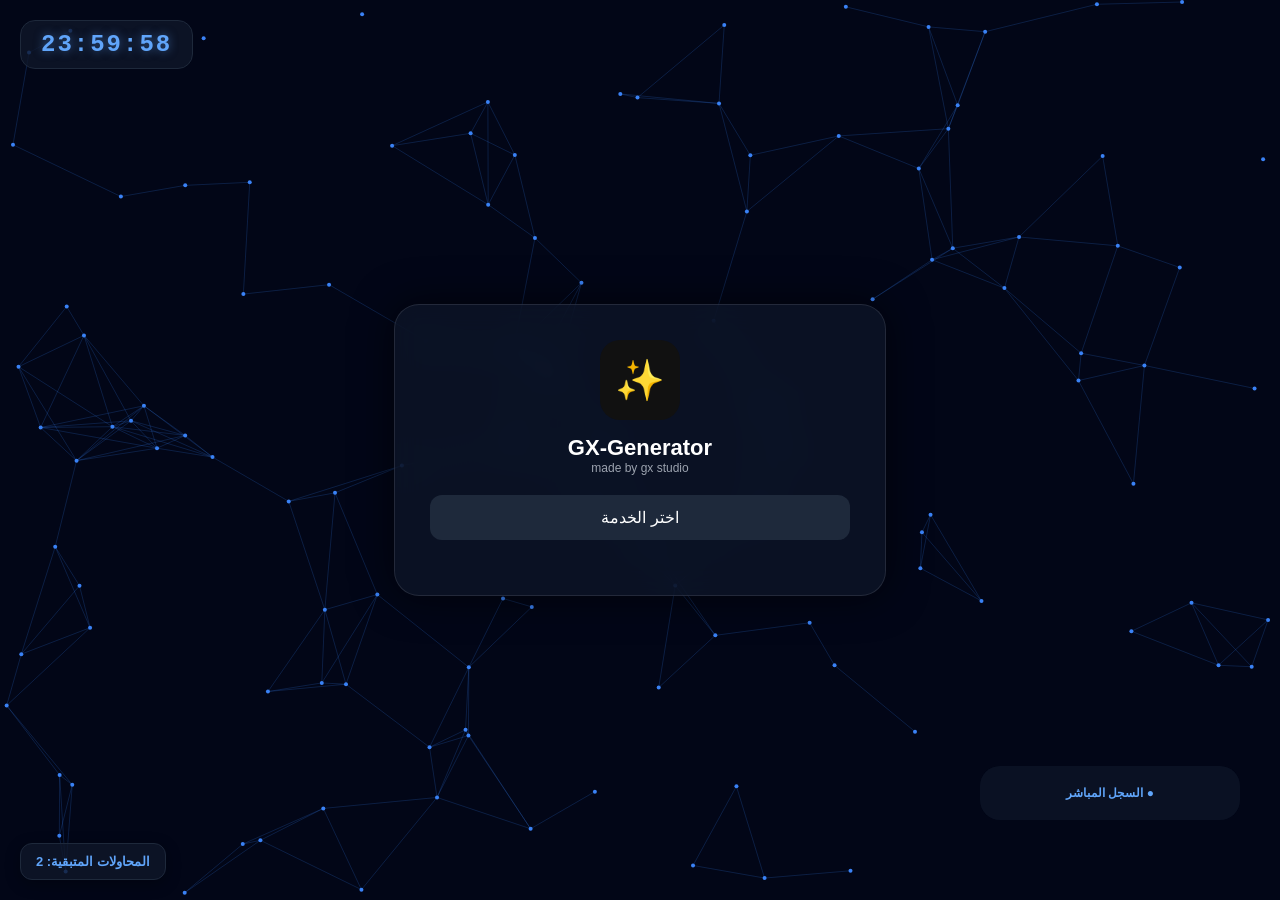
==== commit 5e21a277: "Update index.html" ====
--- a/index.html
+++ b/index.html
@@ -17,7 +17,7 @@
 <div class="card">
   <div class="logo">✨</div>
   <div class="title">GX-Generator</div>
-  <div class="subtitle">نظام التوليد v4.0</div>
+  <div class="subtitle">made by gx studio</div>
   <div class="select" onclick="toggleServices()">اختر الخدمة</div>
   <div class="grid" id="services">
     <div class="service" data-name="Netflix" onclick="useService(this)"><img src="pic/icons-netflix.png"></div>
@@ -248,3 +248,4 @@
 </script>
 
 </html>
+
